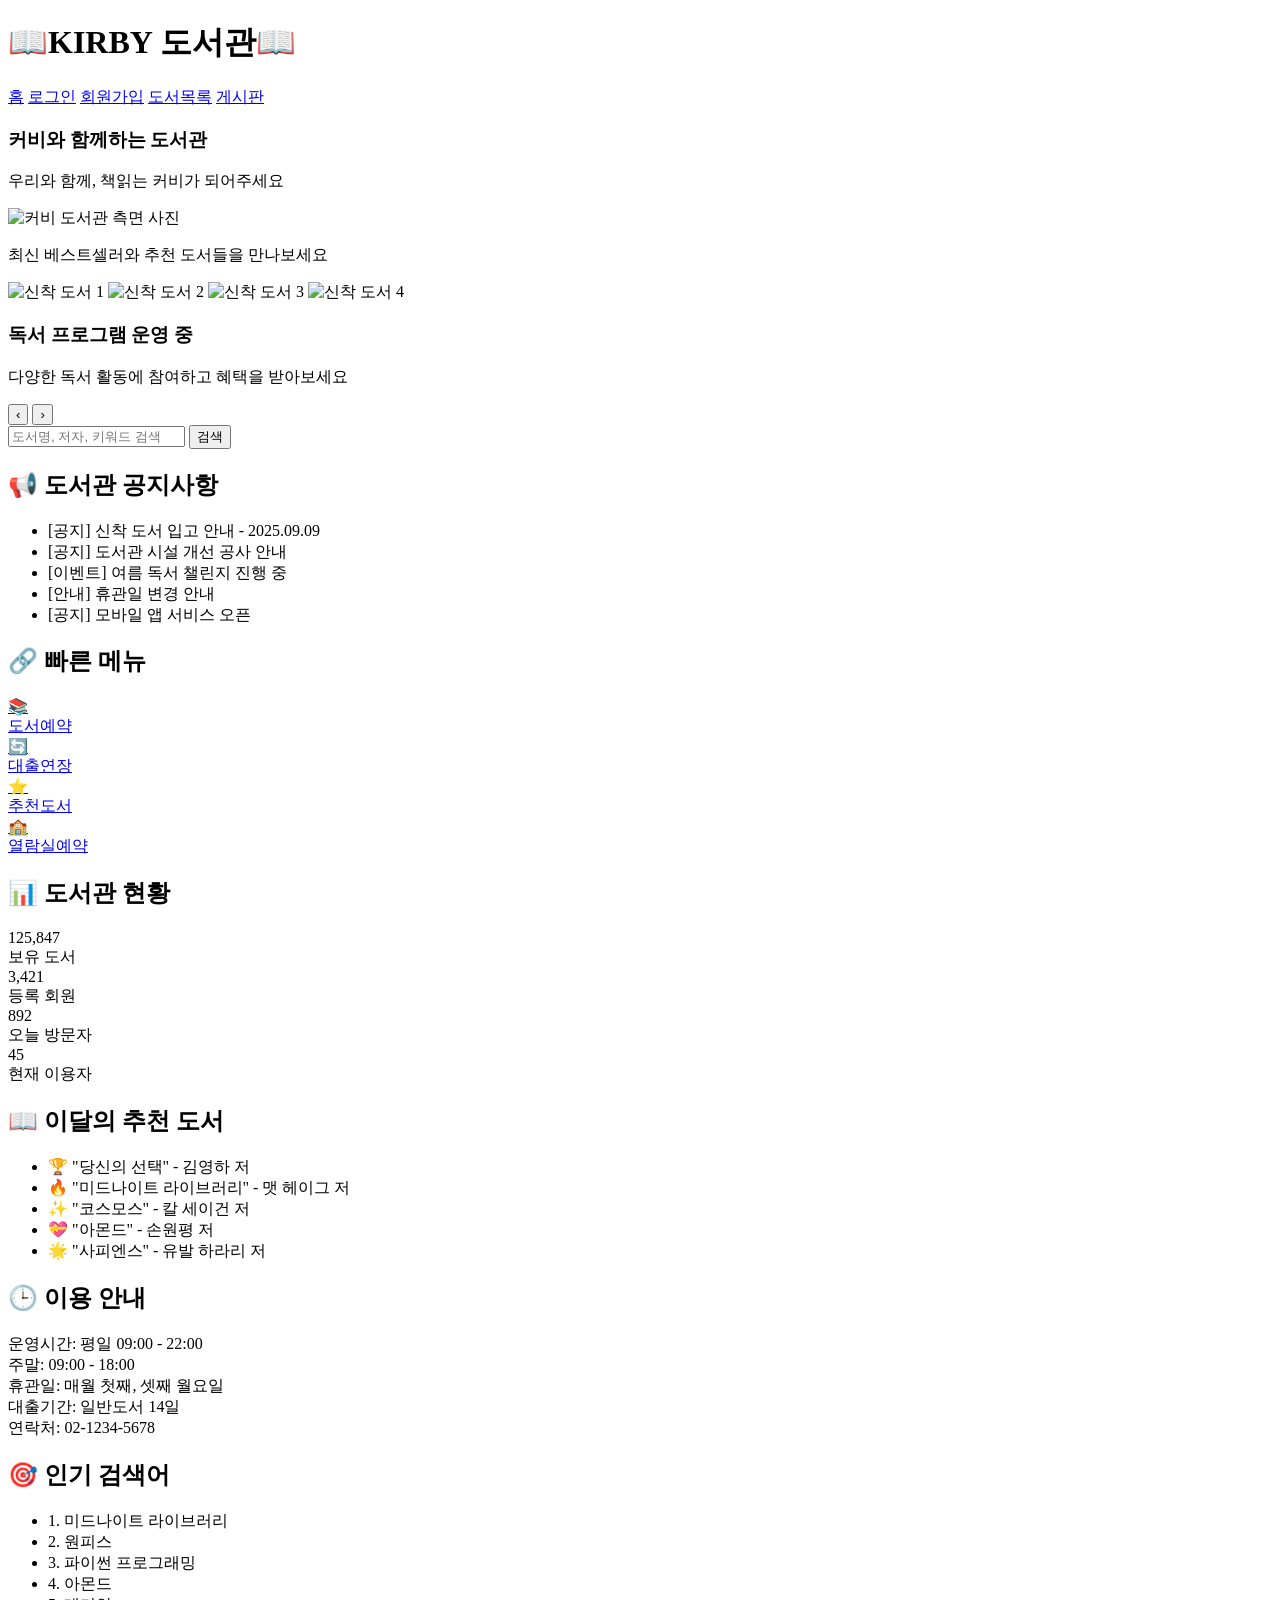
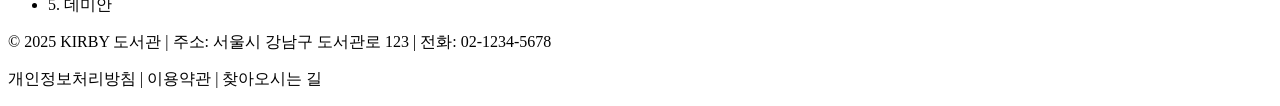
==== sesac_project - Copy/src/main/resources/static/admin.html @ 91500222 "test test" ====
<!DOCTYPE html>
<html lang="ko">
<head>
    <meta charset="UTF-8">
    <meta name="viewport" content="width=device-width, initial-scale=1.0">
    <title>관리자 페이지 - KIRBY 도서관</title>
    <link rel="stylesheet" href="/css/style.css">
    <style>
        .container { max-width: 1100px; margin: 2rem auto; padding: 0 1rem; }
        .grid { display: grid; grid-template-columns: repeat(auto-fill, minmax(320px, 1fr)); gap: 1rem; }
        .card { background: rgba(255,255,255,0.9); padding: 1rem; border-radius: 12px; }
        .card h3 { color: #d63384; margin-bottom: .5rem; }
        table { width: 100%; border-collapse: collapse; }
        th, td { border-bottom: 1px solid #ffb3d9; padding: .5rem; text-align: left; }
        .btn { padding: .4rem .8rem; border: 0; border-radius: 6px; background: #ff69b4; color: #fff; cursor: pointer; }
        .btn-outline { background:#fff; color:#d63384; border:2px solid #ffb3d9; }
    </style>
</head>
<body>
<header>
    <h1>📖KIRBY 도서관📖</h1>
    <nav>
        <a href="index.html">홈</a>
        <a href="books.html">도서목록</a>
        <a href="mypage.html">마이페이지</a>
    </nav>
    <script src="/js/state.js"></script>
</header>

<main class="container">
    <h2>관리자 페이지</h2>
    <p class="small">간단한 로컬 상태 기반 관리 화면입니다.</p>

    <div class="grid">
        <section class="card">
            <h3>대출 현황</h3>
            <table>
                <thead><tr><th>도서ID</th><th>상태</th><th>대출자</th><th>조치</th></tr></thead>
                <tbody id="loanTbody"></tbody>
            </table>
        </section>
        <section class="card">
            <h3>예약 큐</h3>
            <table>
                <thead><tr><th>도서ID</th><th>예약자 목록</th></tr></thead>
                <tbody id="reserveTbody"></tbody>
            </table>
        </section>
        <section class="card">
            <h3>포인트 교환 신청</h3>
            <table>
                <thead><tr><th>ID</th><th>사용자</th><th>포인트</th><th>상태</th><th>승인</th></tr></thead>
                <tbody id="exchangeTbody"></tbody>
            </table>
        </section>
    </div>

    <div style="margin-top:1rem">
        <a class="btn btn-outline" href="index.html">메인으로</a>
    </div>
</main>

<script>
    // 접근 제어: 관리자만
    const user = JSON.parse(localStorage.getItem('user') || 'null');
    if (!user || user.role !== 'ADMIN') {
        alert('관리자 전용 페이지입니다.');
        window.location.href = 'index.html';
    }

    const loanTbody = document.getElementById('loanTbody');
    const reserveTbody = document.getElementById('reserveTbody');
    const exchangeTbody = document.getElementById('exchangeTbody');

    function render() {
        const bookStatus = JSON.parse(localStorage.getItem('bookStatus') || '{}');
        loanTbody.innerHTML = '';
        Object.entries(bookStatus).forEach(([id, s]) => {
            const tr = document.createElement('tr');
            tr.innerHTML = `<td>${id}</td><td>${s.status}</td><td>${s.loanedBy||''}</td><td>${s.status==='대출중'?'<button class=\'btn\' data-return="'+id+'">반납처리</button>':''}</td>`;
            loanTbody.appendChild(tr);
        });

        const queues = JSON.parse(localStorage.getItem('reservationQueues') || '{}');
        reserveTbody.innerHTML = '';
        Object.entries(queues).forEach(([id, arr]) => {
            const tr = document.createElement('tr');
            tr.innerHTML = `<td>${id}</td><td>${(arr||[]).join(', ')}</td>`;
            reserveTbody.appendChild(tr);
        });

        const requests = JSON.parse(localStorage.getItem('exchangeRequests') || '[]');
        exchangeTbody.innerHTML = '';
        requests.forEach(r => {
            const tr = document.createElement('tr');
            tr.innerHTML = `<td>${r.id}</td><td>${r.name} (${r.email})</td><td>${r.pointsUsed}</td><td>${r.status}</td><td>${r.status==='pending'?'<button class=\'btn\' data-approve="'+r.id+'">승인</button>':''}</td>`;
            exchangeTbody.appendChild(tr);
        });

        // 이벤트 바인딩
        loanTbody.querySelectorAll('button[data-return]').forEach(b => {
            b.addEventListener('click', () => {
                const id = parseInt(b.getAttribute('data-return'));
                const st = JSON.parse(localStorage.getItem('bookStatus')||'{}');
                st[id] = { status: '대출가능' };
                localStorage.setItem('bookStatus', JSON.stringify(st));
                render();
            });
        });

        exchangeTbody.querySelectorAll('button[data-approve]').forEach(b => {
            b.addEventListener('click', () => {
                const id = parseInt(b.getAttribute('data-approve'));
                const list = JSON.parse(localStorage.getItem('exchangeRequests') || '[]');
                const idx = list.findIndex(x => x.id === id);
                if (idx !== -1) {
                    list[idx].status = 'approved';
                    localStorage.setItem('exchangeRequests', JSON.stringify(list));
                    alert('승인 완료');
                    render();
                }
            });
        });
    }

    render();
</script>
</body>
</html>
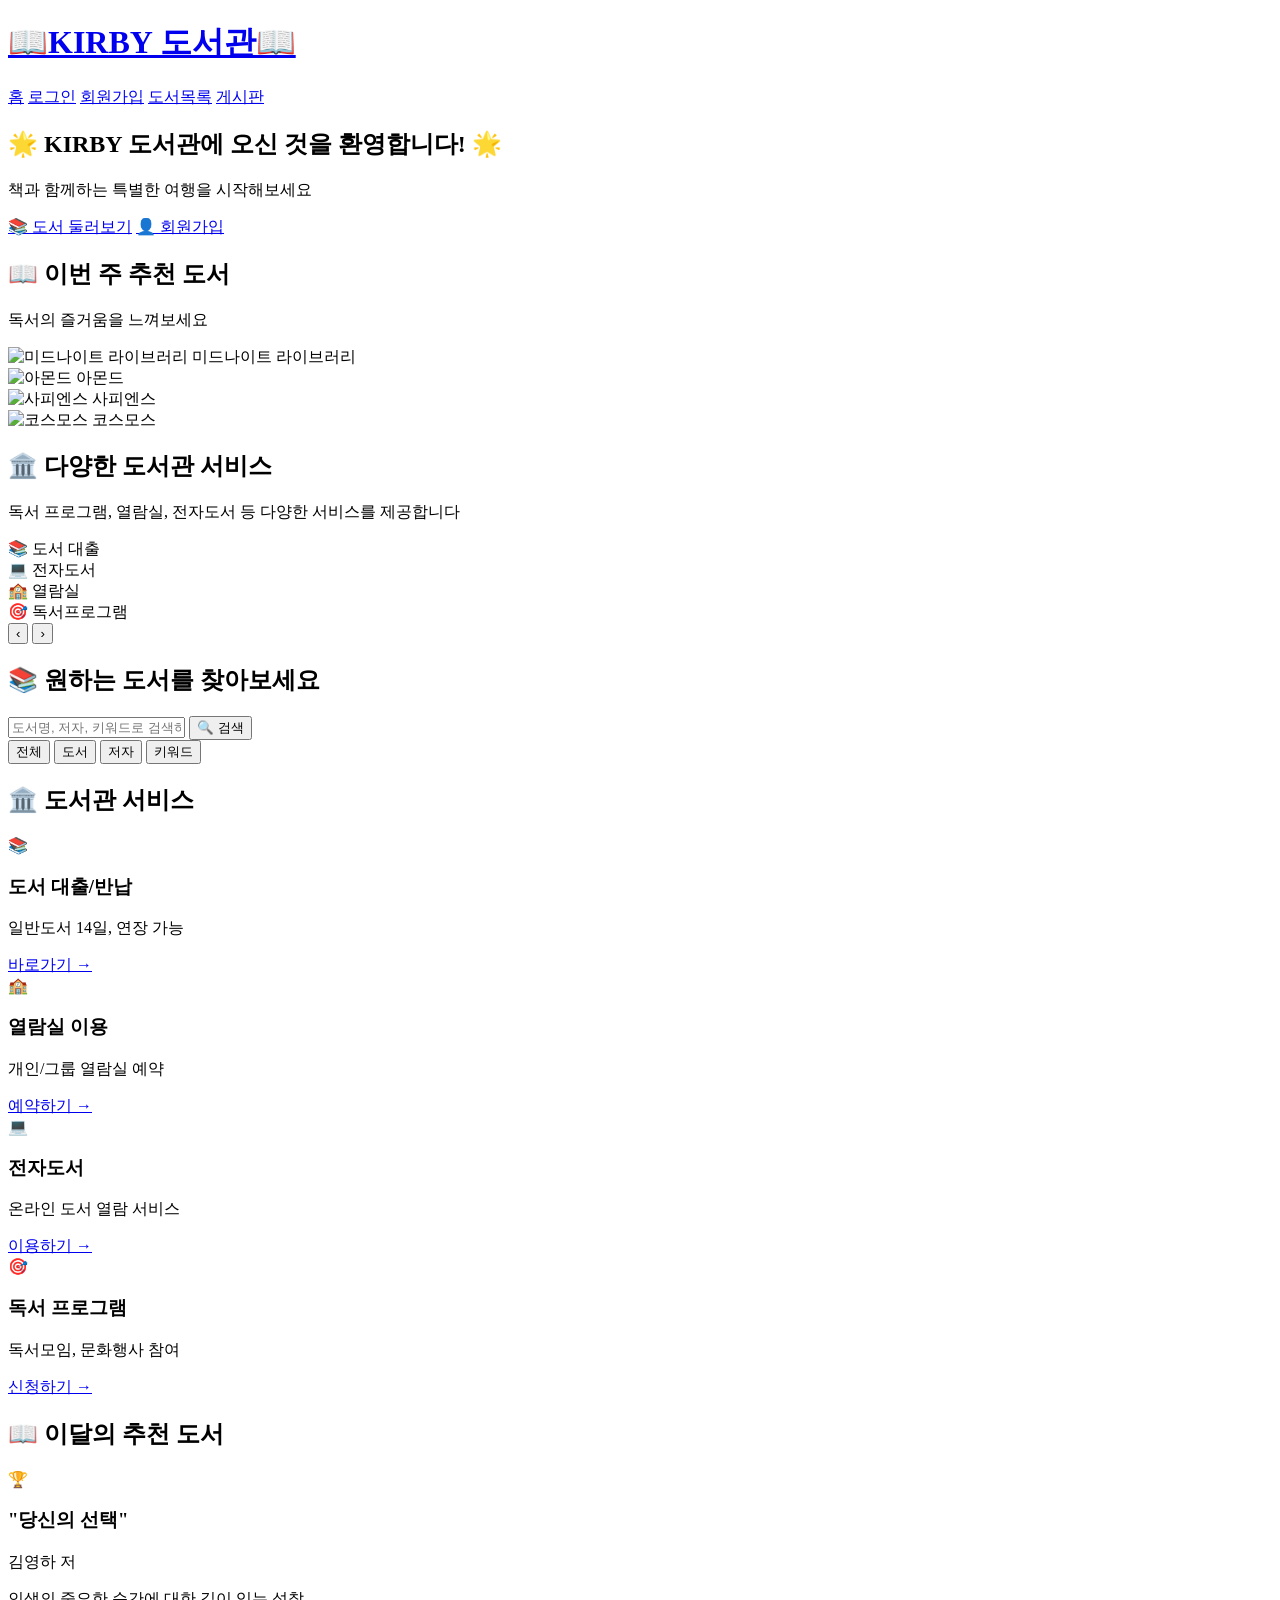
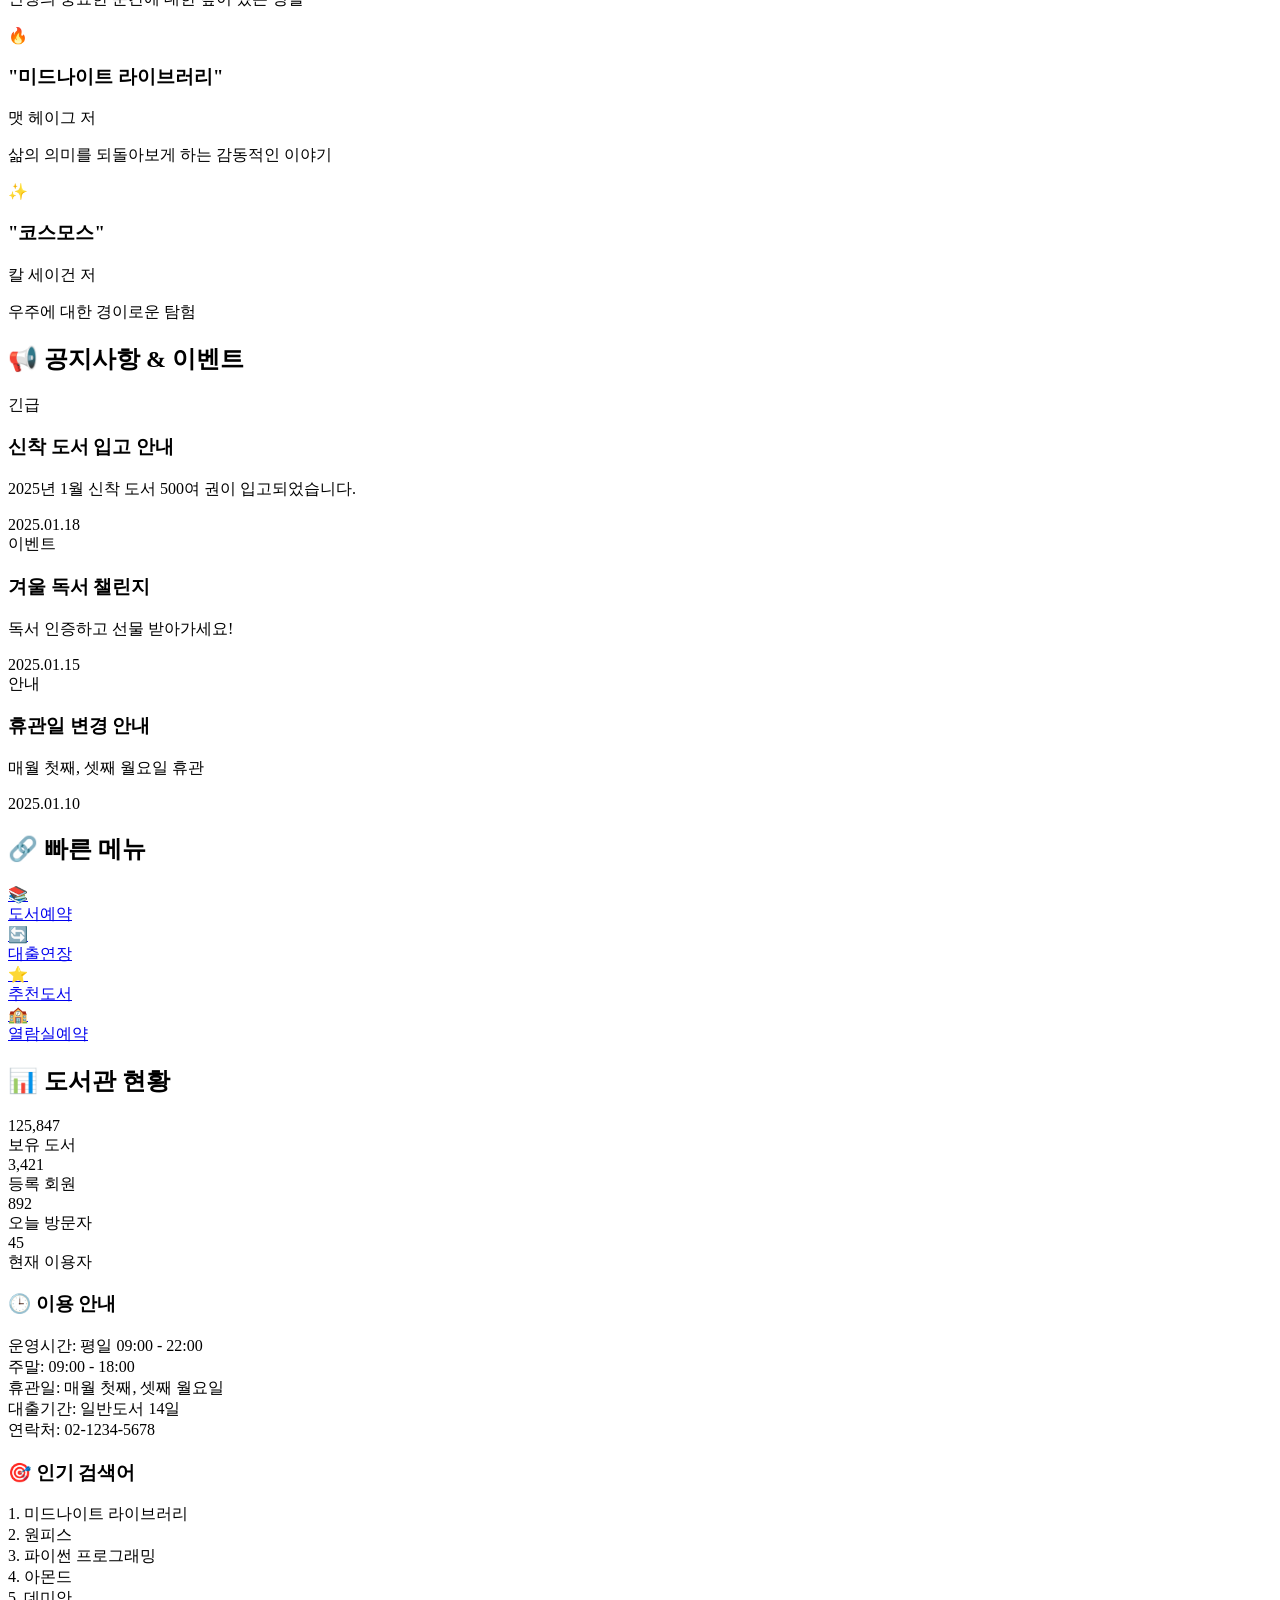
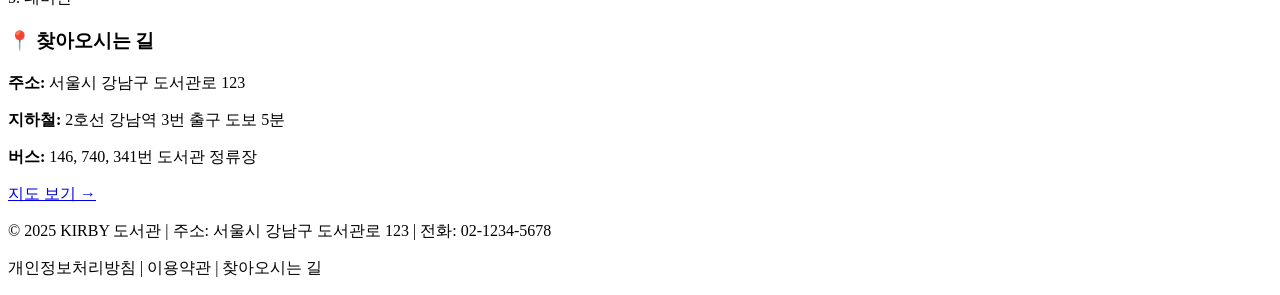
==== commit a28816f0: "Update Now - 1 -1" ====
--- a/sesac_project - Copy/src/main/resources/static/admin.html
+++ b/sesac_project - Copy/src/main/resources/static/admin.html
@@ -4,7 +4,7 @@
     <meta charset="UTF-8">
     <meta name="viewport" content="width=device-width, initial-scale=1.0">
     <title>관리자 페이지 - KIRBY 도서관</title>
-    <link rel="stylesheet" href="/css/style.css">
+    <link rel="stylesheet" href="/css/style.css?v=20250118update">
     <style>
         .container { max-width: 1100px; margin: 2rem auto; padding: 0 1rem; }
         .grid { display: grid; grid-template-columns: repeat(auto-fill, minmax(320px, 1fr)); gap: 1rem; }
@@ -14,17 +14,30 @@
         th, td { border-bottom: 1px solid #ffb3d9; padding: .5rem; text-align: left; }
         .btn { padding: .4rem .8rem; border: 0; border-radius: 6px; background: #ff69b4; color: #fff; cursor: pointer; }
         .btn-outline { background:#fff; color:#d63384; border:2px solid #ffb3d9; }
+        header {
+            background: linear-gradient(135deg, rgba(255, 179, 217, 0.9), rgba(255, 235, 179, 0.9)) !important;
+            backdrop-filter: blur(20px) !important;
+            box-shadow: 0 8px 32px rgba(255, 179, 217, 0.3) !important;
+            padding: 1.5rem 0 !important;
+            position: sticky !important;
+            top: 0 !important;
+            z-index: 1000 !important;
+            border-bottom: 3px solid rgba(255, 179, 217, 0.3) !important;
+        }
     </style>
 </head>
 <body>
 <header>
-    <h1>📖KIRBY 도서관📖</h1>
+    <h1><a href="index.html" class="logo-link">📖KIRBY 도서관📖</a></h1>
     <nav>
         <a href="index.html">홈</a>
+        <a href="login.html" id="loginBtn">로그인</a>
+        <a href="signup.html" id="signupBtn">회원가입</a>
         <a href="books.html">도서목록</a>
-        <a href="mypage.html">마이페이지</a>
+        <a href="board.html">게시판</a>
+        <a href="mypage.html" id="mypageBtn" style="display:none;">마이페이지</a>
+        <a href="admin.html" id="adminBtn" style="display:none; background-color: #ff6b6b; color: white; padding: 5px 10px; border-radius: 5px;">관리자페이지</a>
     </nav>
-    <script src="/js/state.js"></script>
 </header>
 
 <main class="container">
@@ -61,6 +74,50 @@
 </main>
 
 <script>
+    // 로그인 상태 관리
+    document.addEventListener('DOMContentLoaded', function () {
+        const isLoggedIn = localStorage.getItem('isLoggedIn') === 'true';
+        const user = JSON.parse(localStorage.getItem('user') || 'null');
+
+        const loginBtn = document.getElementById('loginBtn');
+        const signupBtn = document.getElementById('signupBtn');
+        const mypageBtn = document.getElementById('mypageBtn');
+        const adminBtn = document.getElementById('adminBtn');
+
+        if (isLoggedIn && user) {
+            // 로그인 상태면 로그인 → 로그아웃으로 바꿈
+            loginBtn.textContent = '로그아웃';
+            loginBtn.href = '#';
+            loginBtn.addEventListener('click', function (e) {
+                e.preventDefault();
+                localStorage.removeItem('isLoggedIn');
+                localStorage.removeItem('user');
+                alert('로그아웃 되었습니다.');
+                window.location.href = 'index.html';
+            });
+
+            // 회원가입 버튼 숨기기
+            if (signupBtn) signupBtn.style.display = 'none';
+
+            // 마이페이지 버튼 보이기
+            if (mypageBtn) mypageBtn.style.display = 'inline-block';
+
+            // 관리자 계정인 경우 관리자페이지 버튼 보이기
+            if (user.role === 'ADMIN') {
+                if (adminBtn) adminBtn.style.display = 'inline-block';
+            }
+        } else {
+            // 로그인 상태가 아니면 로그인 버튼을 login.html로 연결
+            if (loginBtn) {
+                loginBtn.href = 'login.html';
+            }
+            
+            // 마이페이지, 관리자페이지 버튼 숨기기
+            if (mypageBtn) mypageBtn.style.display = 'none';
+            if (adminBtn) adminBtn.style.display = 'none';
+        }
+    });
+
     // 접근 제어: 관리자만
     const user = JSON.parse(localStorage.getItem('user') || 'null');
     if (!user || user.role !== 'ADMIN') {
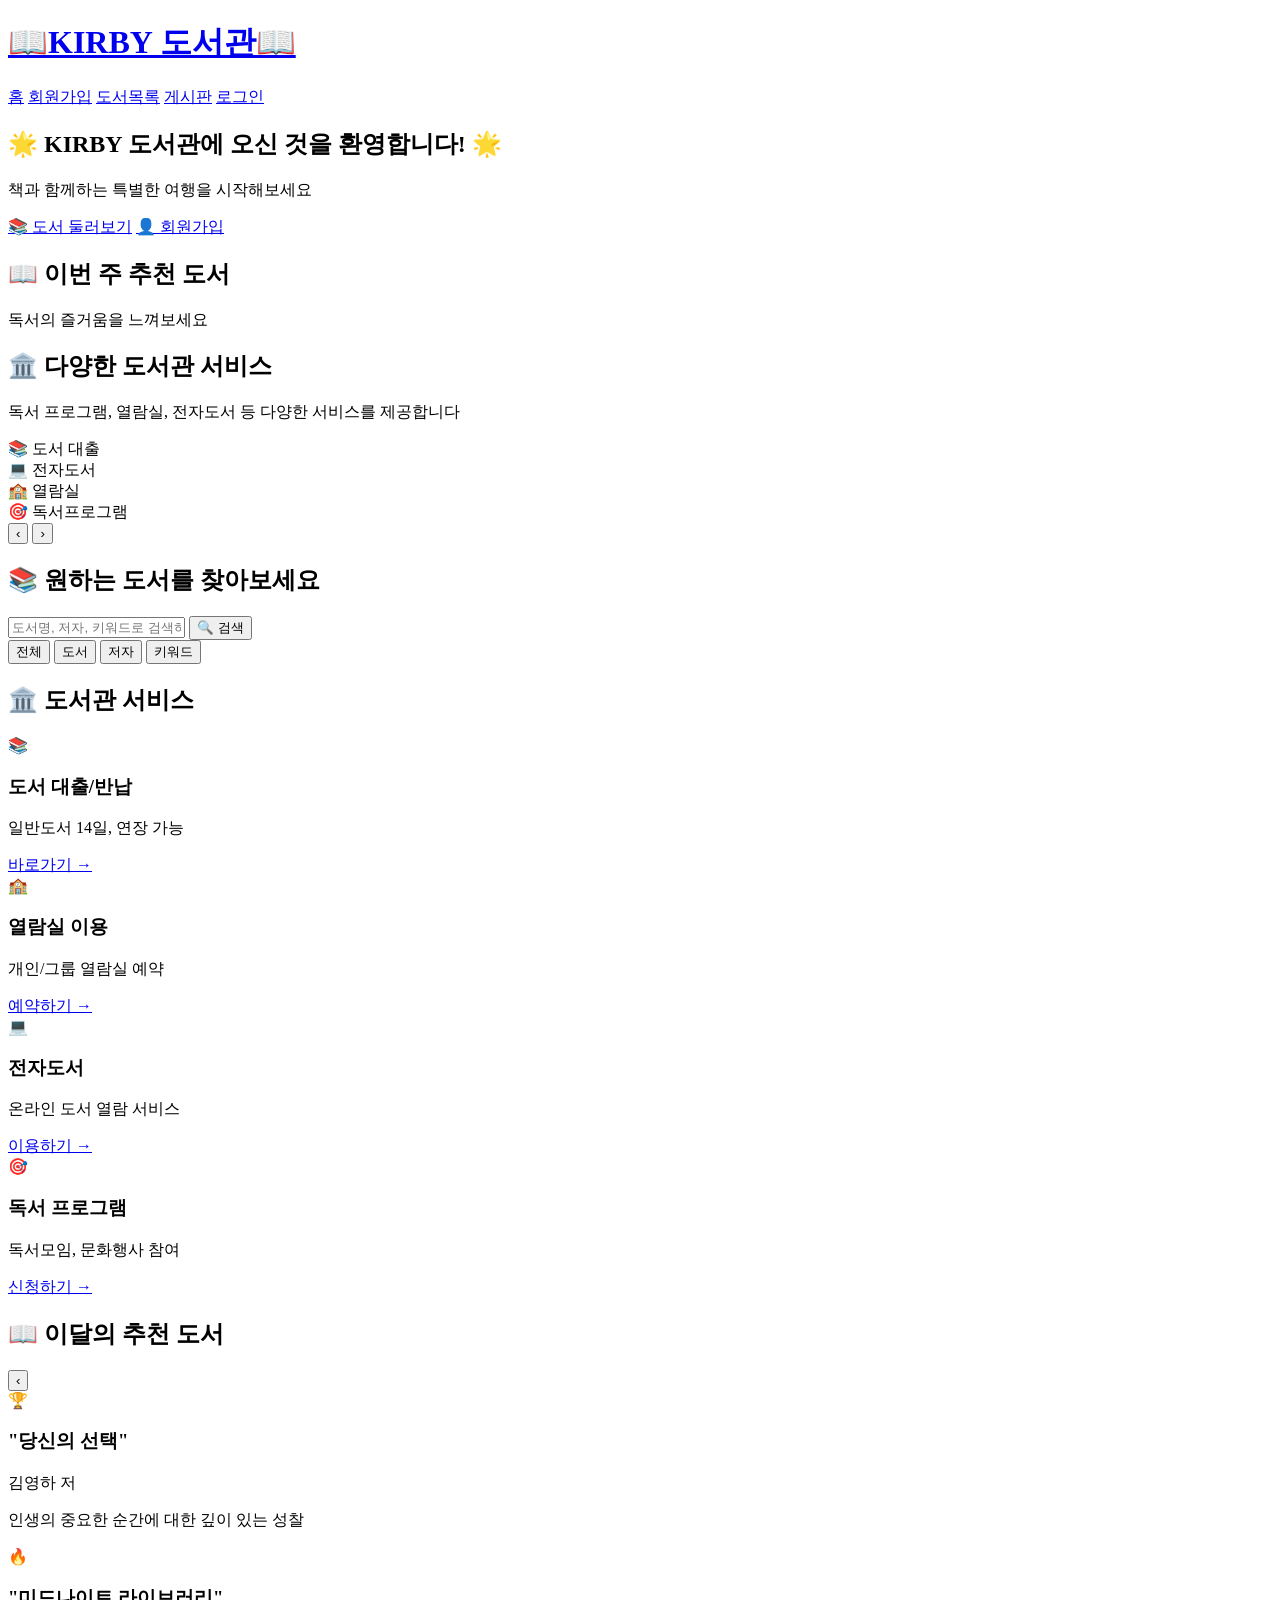
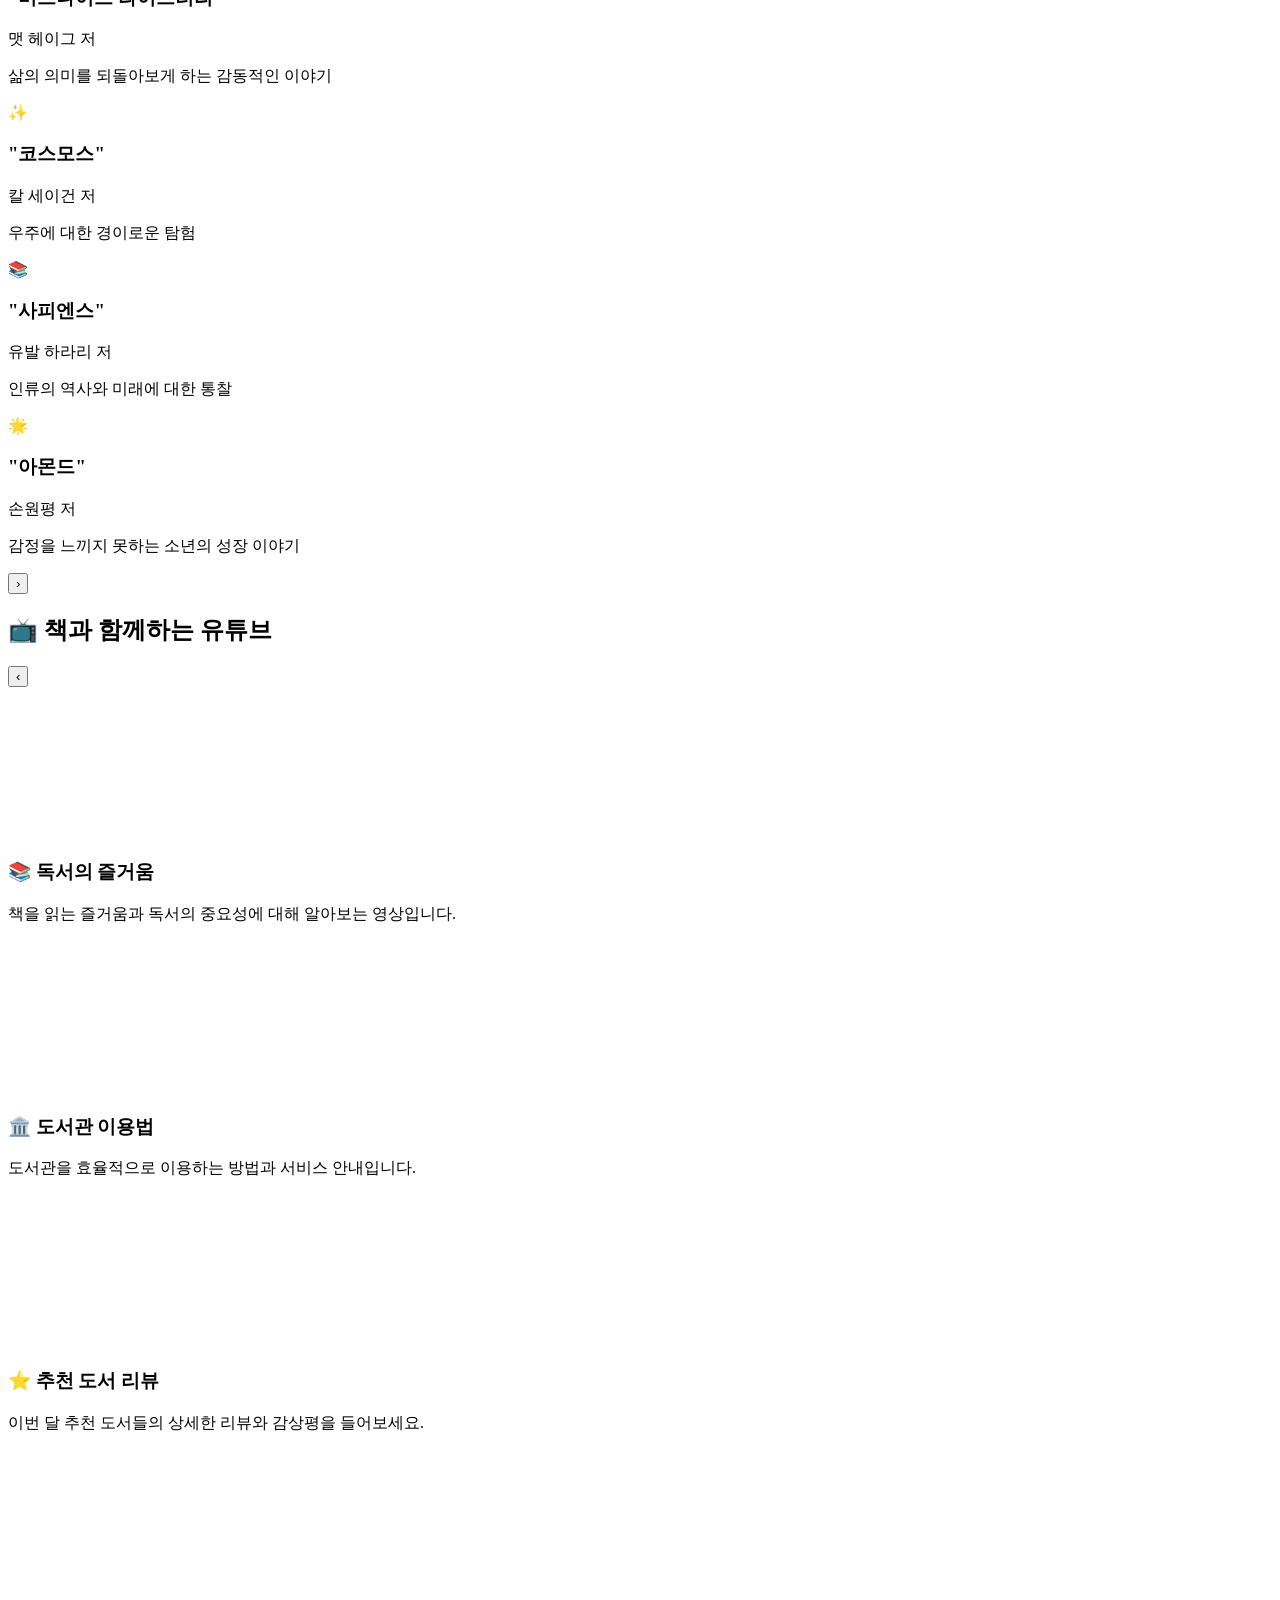
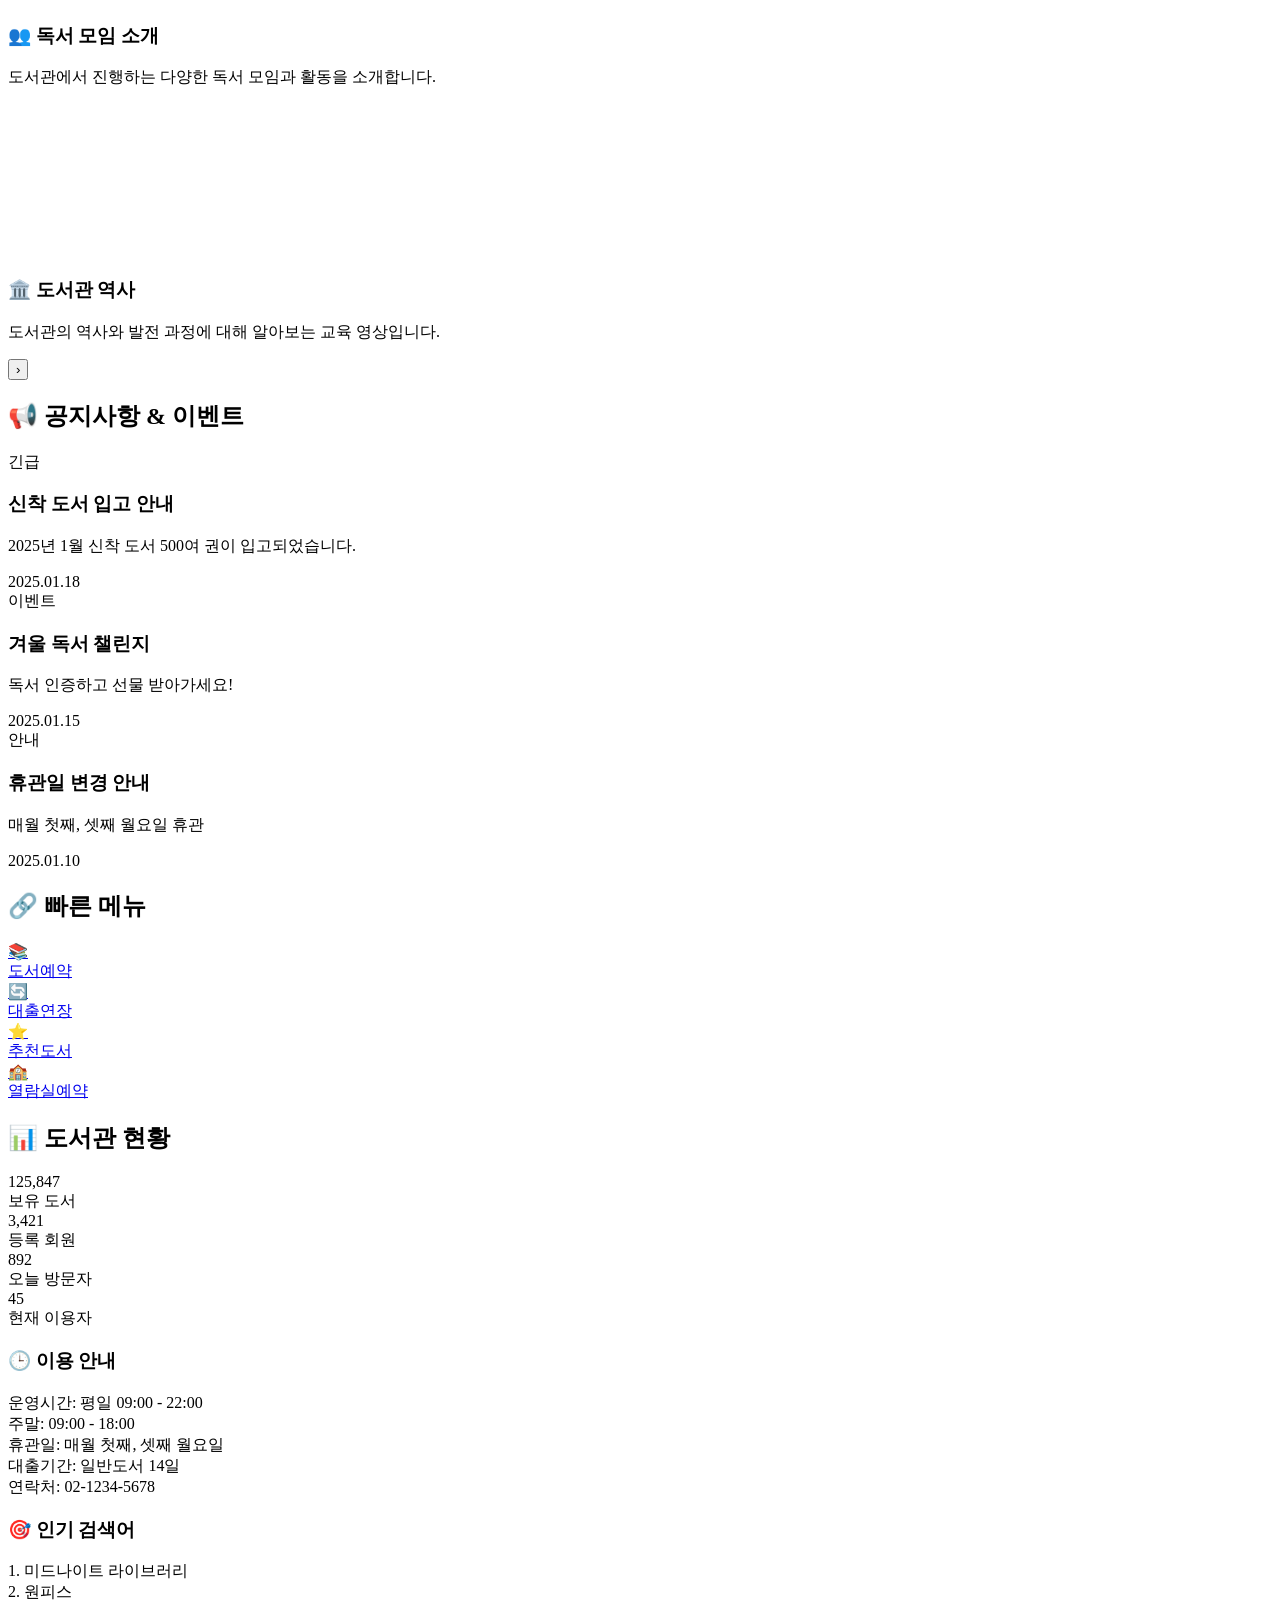
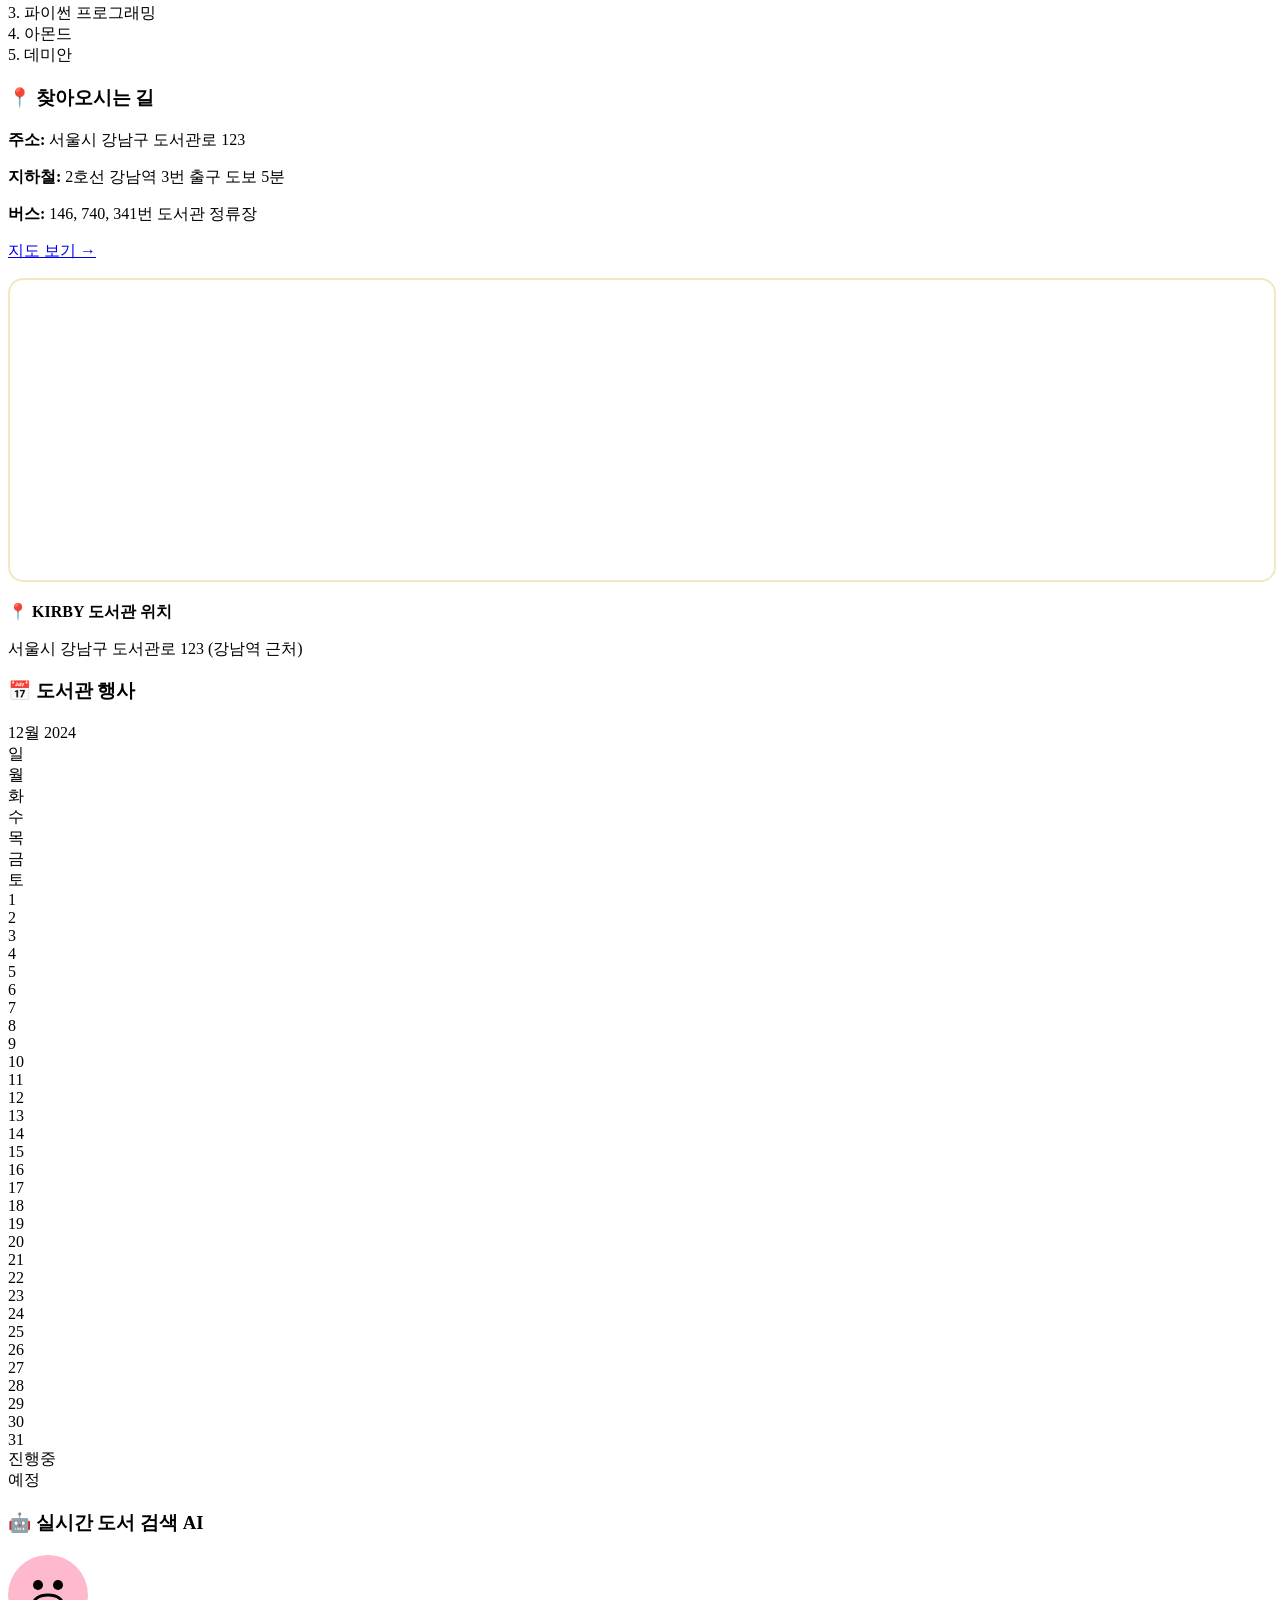
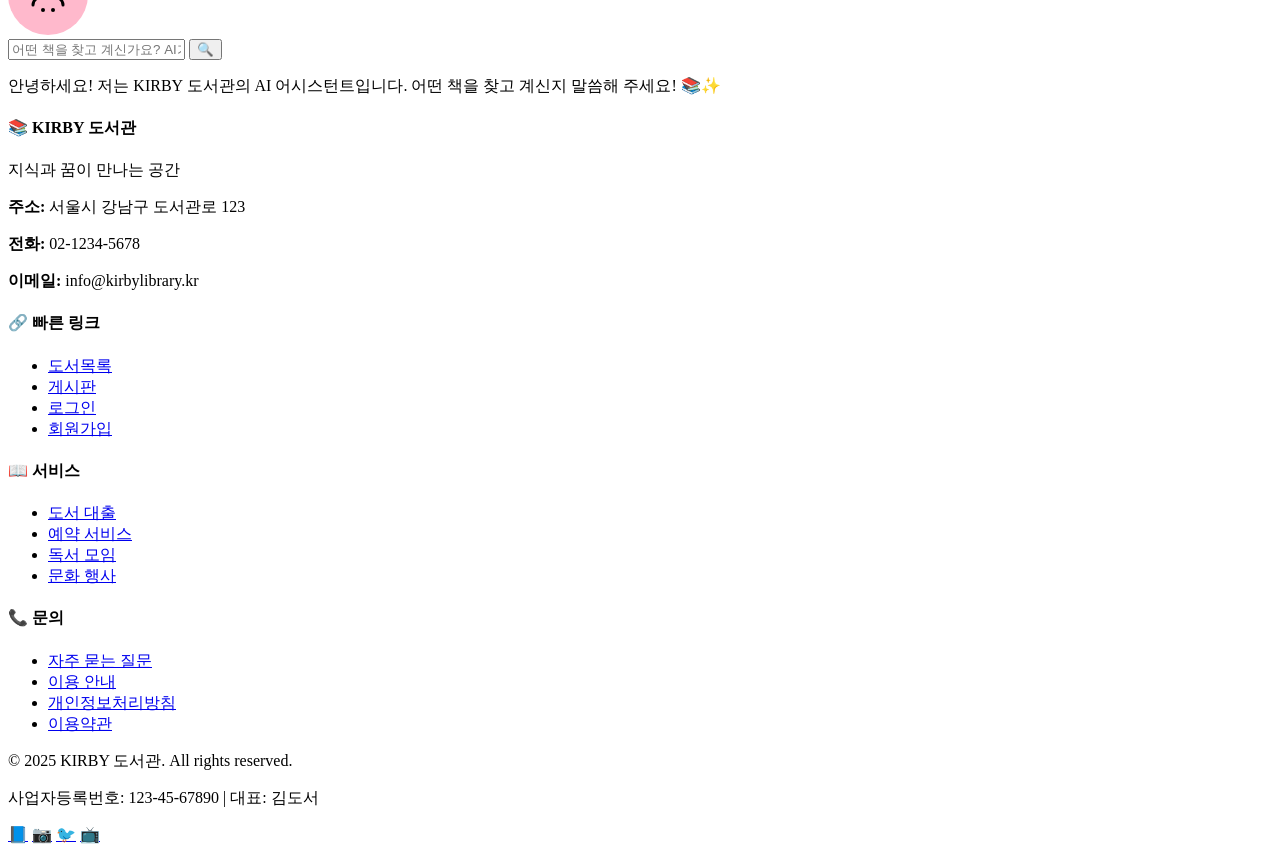
==== commit 5658d736: "Last UP UP" ====
--- a/sesac_project - Copy/src/main/resources/static/admin.html
+++ b/sesac_project - Copy/src/main/resources/static/admin.html
@@ -5,6 +5,7 @@
     <meta name="viewport" content="width=device-width, initial-scale=1.0">
     <title>관리자 페이지 - KIRBY 도서관</title>
     <link rel="stylesheet" href="/css/style.css?v=20250118update">
+    <link rel="stylesheet" href="/css/events-footer.css?v=20250118events">
     <style>
         .container { max-width: 1100px; margin: 2rem auto; padding: 0 1rem; }
         .grid { display: grid; grid-template-columns: repeat(auto-fill, minmax(320px, 1fr)); gap: 1rem; }
@@ -15,14 +16,14 @@
         .btn { padding: .4rem .8rem; border: 0; border-radius: 6px; background: #ff69b4; color: #fff; cursor: pointer; }
         .btn-outline { background:#fff; color:#d63384; border:2px solid #ffb3d9; }
         header {
-            background: linear-gradient(135deg, rgba(255, 179, 217, 0.9), rgba(255, 235, 179, 0.9)) !important;
+            background: linear-gradient(135deg, rgba(26, 35, 126, 0.9), rgba(212, 175, 55, 0.9)) !important;
             backdrop-filter: blur(20px) !important;
-            box-shadow: 0 8px 32px rgba(255, 179, 217, 0.3) !important;
+            box-shadow: 0 8px 32px rgba(26, 35, 126, 0.3) !important;
             padding: 1.5rem 0 !important;
             position: sticky !important;
             top: 0 !important;
             z-index: 1000 !important;
-            border-bottom: 3px solid rgba(255, 179, 217, 0.3) !important;
+            border-bottom: 3px solid rgba(212, 175, 55, 0.3) !important;
         }
     </style>
 </head>
@@ -31,12 +32,13 @@
     <h1><a href="index.html" class="logo-link">📖KIRBY 도서관📖</a></h1>
     <nav>
         <a href="index.html">홈</a>
-        <a href="login.html" id="loginBtn">로그인</a>
         <a href="signup.html" id="signupBtn">회원가입</a>
         <a href="books.html">도서목록</a>
         <a href="board.html">게시판</a>
+        <a href="login.html" id="loginBtn">로그인</a>
         <a href="mypage.html" id="mypageBtn" style="display:none;">마이페이지</a>
         <a href="admin.html" id="adminBtn" style="display:none; background-color: #ff6b6b; color: white; padding: 5px 10px; border-radius: 5px;">관리자페이지</a>
+        <a href="#" id="logoutBtn" onclick="logout()" style="display:none;">로그아웃</a>
     </nav>
 </header>
 
@@ -181,7 +183,109 @@
     }
 
     render();
+
+    // 로그아웃 기능
+    function logout() {
+        if (confirm('정말 로그아웃 하시겠습니까?')) {
+            localStorage.removeItem('isLoggedIn');
+            localStorage.removeItem('user');
+            alert('로그아웃 되었습니다.');
+            location.reload();
+        }
+    }
+
+    // 로그인 상태 체크 및 헤더 업데이트
+    function updateHeaderForLogin() {
+        const isLoggedIn = localStorage.getItem('isLoggedIn') === 'true';
+        const loginBtn = document.getElementById('loginBtn');
+        const signupBtn = document.getElementById('signupBtn');
+        const mypageBtn = document.getElementById('mypageBtn');
+        const adminBtn = document.getElementById('adminBtn');
+        const logoutBtn = document.getElementById('logoutBtn');
+
+        if (isLoggedIn) {
+            // 로그인된 상태
+            if (loginBtn) loginBtn.style.display = 'none';
+            if (signupBtn) signupBtn.style.display = 'none';
+            if (mypageBtn) mypageBtn.style.display = 'inline-block';
+            if (logoutBtn) logoutBtn.style.display = 'inline-block';
+            
+            // 관리자 체크
+            const user = JSON.parse(localStorage.getItem('user') || '{}');
+            if (user.role === 'ADMIN' && adminBtn) {
+                adminBtn.style.display = 'inline-block';
+            }
+        } else {
+            // 로그인되지 않은 상태
+            if (loginBtn) loginBtn.style.display = 'inline-block';
+            if (signupBtn) signupBtn.style.display = 'inline-block';
+            if (mypageBtn) mypageBtn.style.display = 'none';
+            if (adminBtn) adminBtn.style.display = 'none';
+            if (logoutBtn) logoutBtn.style.display = 'none';
+        }
+    }
+
+    // 페이지 로드 시 헤더 업데이트
+    document.addEventListener('DOMContentLoaded', function() {
+        updateHeaderForLogin();
+    });
 </script>
+
+<!-- 푸터 -->
+<footer>
+    <div class="footer-content">
+        <div class="footer-main">
+            <div class="footer-section">
+                <h4>📚 KIRBY 도서관</h4>
+                <p>지식과 꿈이 만나는 공간</p>
+                <div class="footer-contact">
+                    <p><strong>주소:</strong> 서울시 강남구 도서관로 123</p>
+                    <p><strong>전화:</strong> 02-1234-5678</p>
+                    <p><strong>이메일:</strong> info@kirbylibrary.kr</p>
+                </div>
+            </div>
+            <div class="footer-section">
+                <h4>🔗 빠른 링크</h4>
+                <ul>
+                    <li><a href="books.html">도서목록</a></li>
+                    <li><a href="board.html">게시판</a></li>
+                    <li><a href="login.html">로그인</a></li>
+                    <li><a href="signup.html">회원가입</a></li>
+                </ul>
+            </div>
+            <div class="footer-section">
+                <h4>📖 서비스</h4>
+                <ul>
+                    <li><a href="#">도서 대출</a></li>
+                    <li><a href="#">예약 서비스</a></li>
+                    <li><a href="#">독서 모임</a></li>
+                    <li><a href="#">문화 행사</a></li>
+                </ul>
+            </div>
+            <div class="footer-section">
+                <h4>📞 문의</h4>
+                <ul>
+                    <li><a href="#">자주 묻는 질문</a></li>
+                    <li><a href="#">이용 안내</a></li>
+                    <li><a href="#">개인정보처리방침</a></li>
+                    <li><a href="#">이용약관</a></li>
+                </ul>
+            </div>
+        </div>
+        <div class="footer-bottom">
+            <div class="footer-info">
+                <p>© 2025 KIRBY 도서관. All rights reserved.</p>
+                <p>사업자등록번호: 123-45-67890 | 대표: 김도서</p>
+            </div>
+            <div class="footer-social">
+                <a href="#" class="social-link">📘</a>
+                <a href="#" class="social-link">📷</a>
+                <a href="#" class="social-link">🐦</a>
+                <a href="#" class="social-link">📺</a>
+            </div>
+        </div>
+    </div>
+</footer>
 </body>
 </html>
 
